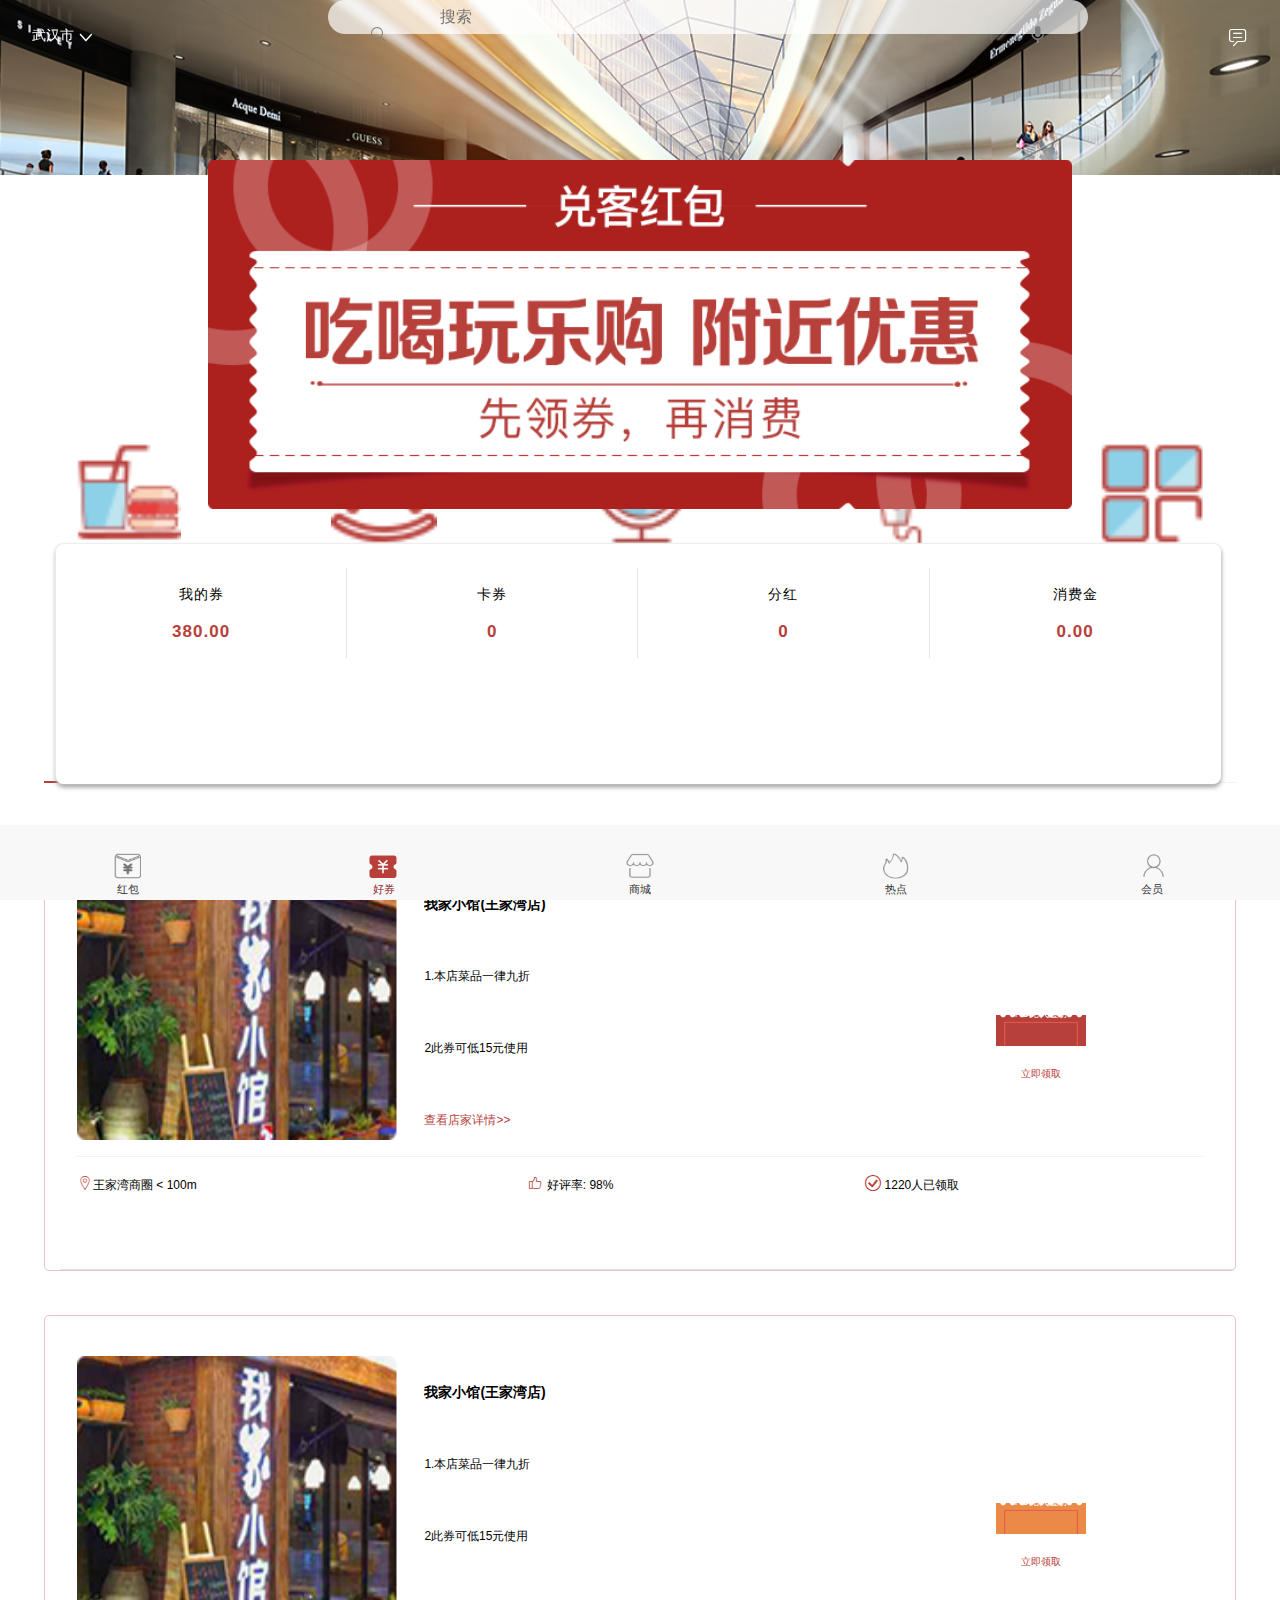
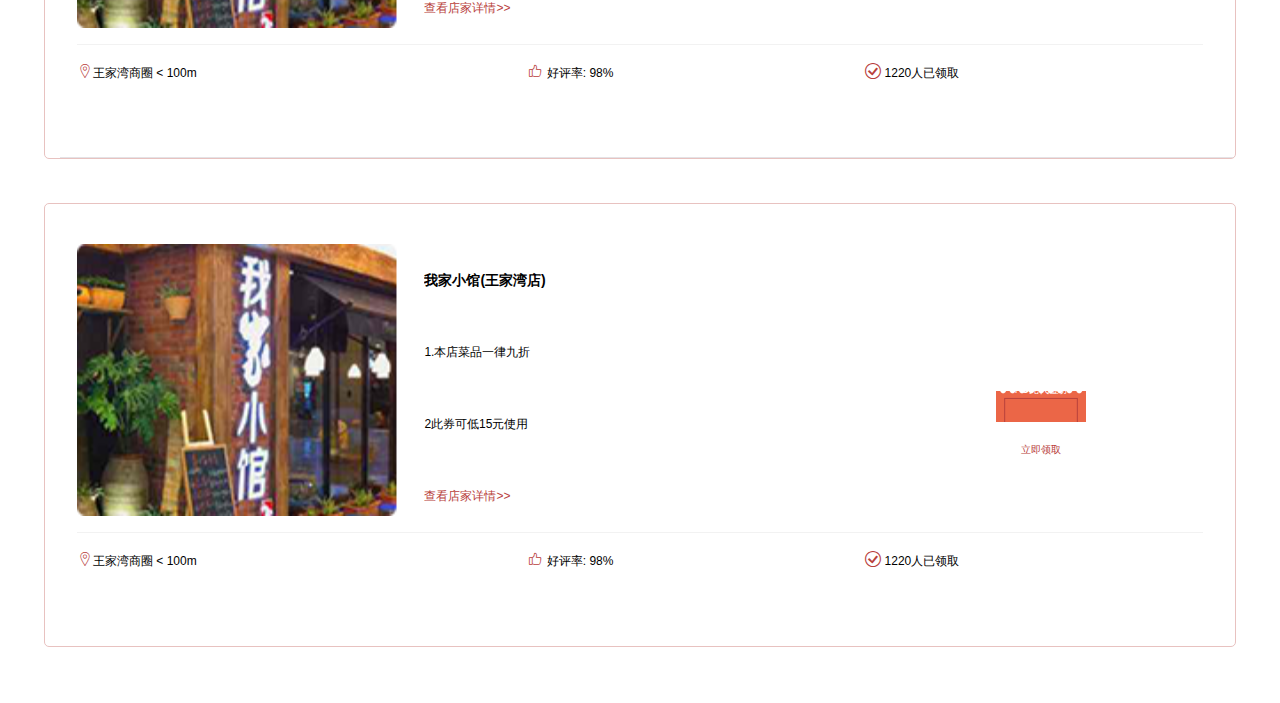
==== coupons.html @ 2ff5c2a3 "22" ====
<!DOCTYPE html>
<html>

<head>
    <meta charset="utf-8">
    <title>兑客商城</title>
    <meta name="apple-touch-fullscreen" content="yes">
    <meta name="viewport" content="width=device-width, initial-scale=1,maximum-scale=1,user-scalable=no">
    <meta name="apple-mobile-web-app-capable" content="yes">
    <meta name="apple-mobile-web-app-status-bar-style" content="black">
    <meta name="format-detection" content="telephone = no" />
    <link rel="stylesheet" href="./css/common.css">
    <link rel="stylesheet" href="./mui/css/mui.css">
    <link rel="stylesheet" href="./iconfonts/iconfont.css">
    <script src="./js/rem.js"></script>

</head>

<body>
    <div class="w-content">
        <div class="w-banner">
            <div class="mui-slider">
                <div class="mui-slider-group mui-slider-loop">
                    <!--支持循环，需要重复图片节点-->
                    <div class="mui-slider-item mui-slider-item-duplicate">
                        <a href="#">
                            <img src="./images/w-imgs/coupons/banner.png" alt="">
                        </a>
                    </div>
                    <div class="mui-slider-item">
                        <a href="#">
                            <img src="./images/w-imgs/coupons/banner.png" alt="">
                        </a>

                    </div>
                    <div class="mui-slider-item">
                        <a href="#">
                            <img src="./images/imgs/index08.jpg" alt="">
                        </a>
                    </div>
                    <!--支持循环，需要重复图片节点-->
                    <div class="mui-slider-item mui-slider-item-duplicate">
                        <a href="#">
                            <img src="./images/w-imgs/coupons/banner.png" alt="">
                        </a>
                    </div>
                </div>
                <!-- <div class="mui-slider-indicator">
                    <div class="mui-indicator mui-active"></div>
                    <div class="mui-indicator"></div>
                </div> -->
            </div>
            <div class="w-cover">
                <div class="w-icon clear">
                    <form action="" class='w-search'>
                        <input type="search" placeholder="搜索">
                        <i class="iconfont icon-suosou"></i>
                        <i class="iconfont icon-yuyin
                        "></i>
                    </form>
                    <a href="#" class=" setting">
                        武汉市
                        <i class="iconfont icon-xiala"></i>
                    </a>

                    <a href="#" class=" meassage">
                        <i class="iconfont icon-xiaoxi1"></i>
                    </a>
                </div>
                <div class="w-info">

                    <div class="w-shopName">
                        <img src="./images/w-imgs/coupons/优惠券.png" alt="">
                    </div>


                </div>
                <div class="w-haveMoney">

                    <ul class="mui-clearfix">
                        <li>
                            <a href="#">
                                <p>我的券</p>
                                <span>380.00</span>
                            </a>
                        </li>
                        <li>
                            <a href="#">
                                <p>卡券</p>
                                <span>0</span>
                            </a>
                        </li>
                        <li>
                            <a href="#">
                                <p>分红</p>
                                <span>0</span>
                            </a>
                        </li>
                        <li>
                            <a href="#">
                                <p>消费金</p>
                                <span>0.00</span>
                            </a>
                        </li>
                    </ul>

                </div>
            </div>

        </div>
        <div class="w-classify">
            <ul class="w-classify-two mui-clearfix">
                <li>
                    <a href="#">
                        <img src="./images/w-imgs/coupons/food.png" alt="">
                        <p>美食</p>
                    </a>
                </li>
                <li>
                    <a href="#">
                        <img src="./images/w-imgs/coupons/child.png" alt="">
                        <p>亲子</p>
                    </a>
                </li>
                <li>
                    <a href="#">
                        <img src="./images/w-imgs/coupons/girl.png" alt="">
                        <p>丽人</p>
                    </a>
                </li>
                <li>
                    <a href="#">
                        <img src="./images/w-imgs/coupons/feel.png" alt="">
                        <p>休闲娱乐</p>
                    </a>
                </li>
                <li>
                    <a href="#">
                        <img src="./images/w-imgs/coupons/other.png" alt="">
                        <p>其它</p>
                    </a>
                </li>

            </ul>
            <div class="w-coupons">
                <div class='w-couponsTitle'>
                    <img src="./images/w-imgs/coupons/couponsTitle3.png" alt="">

                </div>
                <div class="w-couponItem">
                    <div id="segmentedControl" class="mui-segmented-control">
                        <a href="#item1" class="mui-control-item mui-active">全部</a>
                        <a href="#item2" class="mui-control-item">优惠最多</a>
                        <a href="#item3" class="mui-control-item">离我最近</a>
                        <a href="#item4" class="mui-control-item">人气最旺</a>
                    </div>

                    <div id="item1" class="mui-control-content mui-active mui-clearfix w-couponInfo">

                        <div id=" scroll " class="mui-scroll-wrapper " style='height:19rem; margin-bottom:2rem'>
                            <div class="mui-scroll ">

                                <ul class="mui-table-view mui-clearfix ">
                                    <li class="mui-table-view-cell w-couponInfoItem">
                                        <div class='w-couponInfoItemTop'>
                                            <div class="w-topLeft">
                                                <img src="./images/w-imgs/coupons/shopimg.png" alt="">
                                            </div>
                                            <ul class="w-topMiddle">
                                                <li>
                                                    我家小馆(王家湾店)
                                                </li>
                                                <li>
                                                    1.本店菜品一律九折
                                                </li>
                                                <li>
                                                    2此券可低15元使用
                                                </li>
                                                <li>
                                                    <a href="">
                                                        查看店家详情>>
                                                    </a>
                                                </li>

                                            </ul>
                                            <a class="w-topRight w-redImg">

                                                <p>
                                                    ¥
                                                    <strong>5</strong>元代金券
                                                </p>
                                                <p>
                                                    立即领取
                                                </p>

                                            </a>


                                        </div>
                                        <ul class="w-couponInfoItemFooter mui-clearfix">

                                            <li>
                                                <i class="iconfont icon-zuobiao"></i>王家湾商圈
                                                < <span>100</sapn>m

                                            </li>


                                            <li>
                                                <i class="iconfont icon-dianzan"></i> 好评率:
                                                <span>98</span>%

                                            </li>

                                            <li>
                                                <i class="iconfont icon-yuangou"></i>
                                                <span>1220</span>人已领取
                                            </li>


                                        </ul>

                                    </li>
                                    <li class="mui-table-view-cell w-couponInfoItem">
                                        <div class='w-couponInfoItemTop'>
                                            <div class="w-topLeft">
                                                <img src="./images/w-imgs/coupons/shopimg.png" alt="">
                                            </div>
                                            <ul class="w-topMiddle">
                                                <li>
                                                    我家小馆(王家湾店)
                                                </li>
                                                <li>
                                                    1.本店菜品一律九折
                                                </li>
                                                <li>
                                                    2此券可低15元使用
                                                </li>
                                                <li>
                                                    <a href="">
                                                        查看店家详情>>
                                                    </a>
                                                </li>

                                            </ul>
                                            <a class="w-topRight w-yellowImg">

                                                <p>
                                                    ¥
                                                    <strong>5</strong>元代金券
                                                </p>
                                                <p>
                                                    立即领取
                                                </p>

                                            </a>


                                        </div>
                                        <ul class="w-couponInfoItemFooter mui-clearfix">

                                            <li>
                                                <i class="iconfont icon-zuobiao"></i>王家湾商圈
                                                < <span>100</sapn>m

                                            </li>


                                            <li>
                                                <i class="iconfont icon-dianzan"></i> 好评率:
                                                <span>98</span>%

                                            </li>

                                            <li>
                                                <i class="iconfont icon-yuangou"></i>
                                                <span>1220</span>人已领取
                                            </li>


                                        </ul>

                                    </li>
                                    <li class="mui-table-view-cell w-couponInfoItem">
                                        <div class='w-couponInfoItemTop'>
                                            <div class="w-topLeft">
                                                <img src="./images/w-imgs/coupons/shopimg.png" alt="">
                                            </div>
                                            <ul class="w-topMiddle">
                                                <li>
                                                    我家小馆(王家湾店)
                                                </li>
                                                <li>
                                                    1.本店菜品一律九折
                                                </li>
                                                <li>
                                                    2此券可低15元使用
                                                </li>
                                                <li>
                                                    <a href="">
                                                        查看店家详情>>
                                                    </a>
                                                </li>

                                            </ul>
                                            <a class="w-topRight w-orangeImg">

                                                <p>
                                                    ¥
                                                    <strong>5</strong>元代金券
                                                </p>
                                                <p>
                                                    立即领取
                                                </p>

                                            </a>


                                        </div>
                                        <ul class="w-couponInfoItemFooter mui-clearfix">

                                            <li>
                                                <i class="iconfont icon-zuobiao"></i>王家湾商圈
                                                < <span>100</sapn>m

                                            </li>


                                            <li>
                                                <i class="iconfont icon-dianzan"></i> 好评率:
                                                <span>98</span>%

                                            </li>

                                            <li>
                                                <i class="iconfont icon-yuangou"></i>
                                                <span>1220</span>人已领取
                                            </li>


                                        </ul>

                                    </li>




                                </ul>
                            </div>
                        </div>




                    </div>

                </div>


            </div>
        </div>

        <!--底部 -->
        <footer>
            <ul class="r_footer ">
                <li>
                    <a href="index.html">
                        <i class="two-icon-hb"></i> 红包
                    </a>
                </li>
                <li>
                    <a href="javascript:;" class="w-currentColor">
                        <i class="two-icon-hq two-icon-hq-current"></i> 好券
                    </a>
                </li>
                <li>
                    <a href="sc.html">
                        <i class="two-icon-sc"></i> 商城
                    </a>
                </li>
                <li>
                    <a href="home.html">
                        <i class="two-icon-rd"></i> 热点
                    </a>
                </li>
                <li>
                    <a href="cp.html">
                        <i class="two-icon-hy"></i> 会员
                    </a>
                </li>
            </ul>
        </footer>


    </div>
    <script src="./js/jquery-3.3.1.min.js "></script>
    <script src="./mui/js/mui.min.js "></script>


    <script type="text/javascript ">
        setTimeout(function () {
            var gallery = mui('.mui-slider');
            gallery.slider({
                interval: 1800 //自动轮播周期，若为0则不自动播放，默认为0；
            });
        }, 300)
    </script>



</body>


</html>
---- css/common.css ----
@charset "utf-8";
@import url("../icon/iconfont.css");
@import url("../mui/css/mui.css");
body {
    font-family: '΢', Arial, Helvetica, sans-serif;
    text-rendering: optimizeLegibility;
    -ms-text-size-adjust: 100%;
    -webkit-text-size-adjust: 100%;
    font-size: 14px;
    color: #333;
    background: #f5f5f5;
    text-decoration: none;
}

html,
body,
div,
span,
object,
iframe,
h1,
h2,
h3,
h4,
h5,
h6,
p,
blockquote,
pre,
abbr,
address,
cite,
code,
del,
dfn,
em,
img,
ins,
kbd,
q,
samp,
small,
strong,
sub,
sup,
var,
b,
i,
dl,
dt,
dd,
ol,
ul,
li,
fieldset,
form,
label,
legend,
table,
caption,
tbody,
tfoot,
thead,
tr,
th,
td,
article,
aside,
details,
figure,
figcaption,
footer,
header,
hgroup,
menu,
nav,
section,
time,
mark,
audio,
video {
    margin: 0;
    padding: 0;
    border: 0;
    outline: 0;
    font-size: 100%;
    box-sizing: border-box;
}

article,
aside,
details,
figcaption,
figure,
footer,
header,
hgroup,
menu,
nav,
section {
    display: block;
    margin: 0;
}

table {
    border-collapse: collapse;
    border-spacing: 0;
    font-size: inherit;
}

fieldset,
img {
    border: 0;
}

address,
caption,
cite,
code,
dfn,
em,
strong,
th,
var,
label {
    font-weight: normal;
    font-style: normal;
}

li{
    list-style: none;
}

caption,
th {
    text-align: left;
}

h1,
h2,
h3,
h4,
h5,
h6 {
    font-weight: normal;
}

q:before,
q:after {
    content: '';
}

a {
    text-decoration: none;
}

a:focus,
a:hover {
    text-decoration: none;
}

input,
textarea,
select {
    font-family: inherit;
    font-size: inherit;
    font-weight: inherit;
    border-radius: 0
}

sup {
    vertical-align: text-top;
}

sub {
    vertical-align: text-bottom;
}

em {
    font-style: italic;
}

strong {
    font-weight: bold;
}

.clear {
    clear: both;
    overflow: hidden;
}

i,em {
    display: inline-block;
    position: relative;
    font-style: normal;
}

a {
    outline: none;
}

.fl {
    float: left
}

.fr {
    float: right
}

/* r-banner */

.r-content {
    height: 100%;
    overflow: hidden;
    background-color: #fff;
}

.r-container {
    /* height: 100%; */
}

i {
    color: #fff;
}

.r-search a {
    font-size: 13px;
    color: #fffefe;
}

.r-banner img {
    height: 7.3rem;
    /* width: 100%; */
}

.r-banner {
    height: 7.3rem;
    width: 100%;
    position: relative;
    /* padding: .05rem .5rem; */
}

.r-search {
    z-index: 200;
    top: 0;
    overflow: hidden;
    padding: 0 .5rem;
    position: absolute;
    top: 0;
    width: 100%;
}

.r-search-left a {
    font-size: 13px;
}

.r-search-left {
    display: inline-block;
    padding-top: 8px;
}

.r-serach-c {
    width: 64%;
    position: relative;
}

.r-serach-c input {
    width: 100%;
    margin-top: 1px;
    height: 1.59rem;
    opacity: 0.65;
    line-height: 30px;
    border-radius: 15px;
    /* display: inline-block; */
    border: 0;
    text-indent: 1.2em;
    font-size: 13px;
    background: #ccc;
    color: #828282;
    max
}

.icon-xiaoxi {
    font-size: 25px;
    padding-top: 12px;
}

.icon-suosou {
    position: absolute;
    top: .401rem;
    left: .5rem;
    color: #828282;
}

.icon-yuyin {
    position: absolute;
    top: .45rem;
    right: .3rem;
    color: #828282;
}

.r-voucher ul li {
    float: left;
    width: 33.33%;
    text-align: center;
    border-right: 1px solid #E5E5E5;
    padding: 0.2rem 0;
    /* padding: 0 .5rem; */
}

.r-voucher ul li:last-child {
    border-right: 0;
}

.r-voucher {
    width: 90%;
    border-radius: 10px;
    box-shadow: 0px 3px 5px 0px rgba(0, 0, 0, 0.35);
    height: 3rem;
    margin: 0 0.7rem;
    position: absolute;
    top: 6.5rem;
    z-index: 2;
    background-color: #fff;
    box-sizing: border-box
}

.r-voucher ul {
    height: 100%;
    border-radius: 10px;
    padding: 0.3rem 0;
}

.r-voucher ul li a p {
    font-size: 14px;
    color: #3F3F3F;
    margin-bottom: 0.2rem;
    white-space: nowrap;
}

.r-voucher ul li a span {
    color: #b8403b;
    font-size: 18px;
    font-weight: 700;
}

.r-integral {
    padding-top: 3.3rem;
    /* margin: 0 .7rem; */
    width: 100%;
    height: 3rem;
}

.r-integral ul li {
    float: left;
    width: 50%;
    padding: .7rem;
    border: 1px solid #eee;
}

.r-integral ul li:last-child,
.r-integral ul li:first-child {
    border-left: 0;
    /* border-bottom: 0; */
}

.r-integral ul li:last-child,
.r-integral ul li:first-child {
    /* border-right: 0; */
}

.r-integral ul li a h3 {
    color: #ccc;
    font-size: 15px;
}

.r-integral ul li a p {
    color: #ccc;
    font-size: 12px;
}

/* footer */

footer {
    position: fixed;
    bottom: 0;
    width: 100%;
    border-top: 1px solid #f8f8f8;
    background: #f8f8f8;
    z-index: 100;
    /* max-width: 640px; */
}

.r_footer {
    overflow: hidden;
    padding: .3rem 0;
    padding-bottom: 0;
}

.r_footer li {
    float: left;
    width: 20%;
    text-align: center;
    /* padding-bottom: 4px; */
    padding-top: 3px;
}

.r_footer li a {
    color: #646464;
    font-size: 11px;
    display: block
}



.r_footer li a i {
    color: #737373;
    font-size: 20px;
}

.mui-slider {
    position: relative;
    top: 0;
}

.a1 {
    position: relative;
    top: 0;
    /* top: -28px; */
}

.r-integral img {
    width: 39px;
    margin-right: .4rem;
    vertical-align: middle
}

.r-integral ul li a h3 {
    font-weight: 700;
    color: #3f3f3f;
    padding-top: 4px;
}

.r-integral ul li a p {
    color: #3f3f3f;
    font-size: 10px;
    white-space: nowrap;
}

.r-integral-h img {
    width: 39px;
    margin-right: .4rem;
    vertical-align: middle
}

.r-integral-h ul li a h3 {
    font-weight: 700;
    color: #3f3f3f;
    padding-top: 4px;
    font-size: 15px;
    white-space: nowrap;
}

.r-integral-h {
    padding-top: 3rem;
}

.r-integral-h ul li {
    float: left;
    width: 50%;
    padding: .5rem 1.3rem;
    border: 1px solid #eee;
}

.r-integral-h ul li:last-child {
    border-left: 0;
}

.r-integral-h ul li a p {
    color: #3f3f3f;
    font-size: 10px;
    white-space: nowrap;
}

.r-price {
    margin-top: 4.5rem;
}

.r-price-tab {
    width: 100%;
    text-align: center;
    margin-bottom: .8rem;
}

.r-price-h {
    margin-top: 4rem;
}

.r-price-tab img {
    width: 70%;
}

.r-price-list {
    width: 100%;
    padding: 0 .7rem;
    padding-bottom: 3rem;
}

.r-price-list ul li {
    margin-bottom: 10px;
}

.r-price-list img {
    width: 100%;
    /* box-shadow: 0px 0px 0px 1px 
		rgba(184, 64, 59, 0.43); */
    border-radius: 6px;
}

marquee {
    height: 20px;
    overflow: hidden;
    font-size: 11px;
    color: #3f3f3f;
    text-align: left;
    /* position: absolute;
    left:15px;
    top:-.5rem; */
}
.marquee{
    position: absolute;
    left:15px;
    top:-8.4rem;
    color: rgba(255,255,255,.7);
    z-index: 20;
    background-color: rgba(0, 0, 0, 0.35);
    border-radius: 5px;
    text-align: left

}

.r-voucher ul li:nth-child(2) p {
    padding-left: 9px;
}

.icon-huo {
    color: #b8403b;
}

.r-search-left .icon-xiangxia {
    padding-right: 15px;
}

.r-price-tab p {
    font-size: 10px;
    color: #3f3f3f;
    overflow: hidden;
}

.r-price {
    padding: 0 .5rem;
    padding-bottom: 1.5rem;
    position: relative;
}

.r-price-left img {
    width: 84px;
    margin-bottom: 5px;
}

.r-p {
    color: #fff;
    width: 30%;
    height: 40px;
    line-height: 28px;
    font-size: 14px;
    text-align: center;
    background: url("../img/矩形12@3x.png") no-repeat;
    background-size: 105px 26px;
    position: absolute;
    top: -10px;
    left: 1px;
    font-weight: 500;
}

.r-price-c p {
    font-size: 13px;
    color: #323232;
    font-weight: 700;
}

.r-price ul li {
    height: 110px;
    box-shadow: 0px 0px 0px 1px rgba(184, 64, 59, 0.43);
    border-radius: 3px;
    background-color: #fff;
    position: relative;
    margin-bottom: 30px;
}

.r-price-c img {
    width: 140px;
    height: 36px;
    position: absolute;
    left: 0;
    margin-top: 10px;
}

.r-price-c span {
    font-size: 12px;
    color: #b8403b;
    position: absolute;
    text-decoration: line-through;
    bottom: 21px;
}

.r-price-c a {
    font-size: 16px;
}

.r-price-c a {
    position: absolute;
    bottom: 0;
    right: 0;
}

.r-price-right a {
    font-size: 13px;
    color: #fff;
    font-weight: 700;
    background-color: #d74d48;
}

.r-price-right p {
    font-size: 10px;
}

.r-price-left {
    position: absolute;
    bottom: 0;
    left: 10px;
}

.r-price-c {
    position: absolute;
    left: 33%;
    height: 100%;
    padding: .5rem 0;
}

.r-price-c a {
    position: absolute;
    bottom: 10px;
    right: 14px;
    font-size: 20px;
    color: #b8403b;
    font-weight: 700;
    padding-right: 10px;
    ;
}

.r-price-right {
    position: absolute;
    right: 10px;
    padding: 50px 0;
    box-sizing: border-box;
}

.r-price-right a {
    height: 24px;
    text-align: center;
    line-height: 24px;
    display: block;
    border-radius: 5px;
}

.r-price-m li {
    margin-bottom: 10px;
}

.r-span {
    text-decoration: none;
    position: absolute;
    bottom: 13px;
    right: 10px;
    color: #b8403b;
    font-size: 11px;
}

/* footer */

footer {
    position: fixed;
    bottom: 0;
    width: 100%;
    border-top: 1px solid #f8f8f8;
    background: #f8f8f8;
    z-index: 100;
    /* max-width: 640px; */
}

.r_footer li {
    float: left;
    width: 20%;
    text-align: center;
    /* padding-bottom: 4px; */
    padding-top: 3px;
}

.r_footer li a {
    color: #333;
    font-size: 11px;
}

.r_footer li:hover a {
    color: #902126;
}

.two-icon-hb {
    background: url('../img/tab/红包@3x.png') no-repeat;
    width: 30px;
    height: 26px;
    background-size: 30px 26px;
    display: block;
    margin: 0 auto;
}

.two-icon-hq {
    background: url('../img/tab/优惠券\(1\)-01@3x.png') no-repeat;
    width: 30px;
    height: 26px;
    background-size: 30px 26px;
    display: block;
    margin: 0 auto;
}

.two-icon-sc {
    background: url('../img/tab/商城@3x.png') no-repeat;
    width: 30px;
    height: 26px;
    background-size: 30px 26px;
    display: block;
    margin: 0 auto;
}

.two-icon-rd {
    background: url('../img/tab/热点@3x.png') no-repeat;
    width: 30px;
    height: 26px;
    background-size: 30px 26px;
    display: block;
    margin: 0 auto;
}

.two-icon-hy {
    background: url('../img/tab/会员@3x.png') no-repeat;
    width: 23px;
    height: 26px;
    background-size: 25px 25px;
    display: block;
    margin: 0 auto;
}



/* wq */

/* inconfont */

@font-face {
    font-family: "iconfont";
    src: url('iconfont.eot?t=1525576503509');
    /* IE9*/
    src: url('iconfont.eot?t=1525576503509#iefix') format('embedded-opentype'), /* IE6-IE8 */
    url('[data-uri]') format('woff'), url('iconfont.ttf?t=1525576503509') format('truetype'), /* chrome, firefox, opera, Safari, Android, iOS 4.2+*/
    url('iconfont.svg?t=1525576503509#iconfont') format('svg');
    /* iOS 4.1- */
}

.iconfont {
    font-family: "iconfont" !important;
    /* font-size: 16px; */
    font-style: normal;
    -webkit-font-smoothing: antialiased;
    -moz-osx-font-smoothing: grayscale;
}

.icon-xiaoxi1:before {
    content: "\e6ad";
}

.icon-shezhi:before {
    content: "\e64c";
}

/* body */

.w-banner {
    position: relative
}

.w-banner .mui-slider .mui-slider-group .mui-slider-item {
    width: 100%;
    height: 175px;
}

.w-banner .mui-slider .mui-slider-group .mui-slider-item a img {
    height: 100%;
}

.w-banner .w-icon {
    padding: 0 0.4rem;
    width: 100%;
    top: 0;
    position: absolute;
    z-index: 4;
}

.w-banner .w-icon .icon-xiala {
    vertical-align: -5px;
    margin-left: -2px;
}

.w-banner .w-icon .setting {
    position: absolute;
    top: 0.3rem;
    left: 0.4rem;
    z-index: 4;
    font-size:14px
}

.w-banner .w-icon .meassage {
    position: absolute;
    top: 0.3rem;
    right: 0.4rem;
    z-index: 4;
}

.w-icon a {
    color: #fff;
}

.w-icon .w-search {
    width: 100%;
    padding: 0 2rem 0 3.7rem;
    position: relative;
}

.w-icon .w-hide {
    visibility: hidden;
}

.w-icon .w-search input {
    width: 100%;
    border: 0;
    border-radius: 20px;
    background: rgba(255, 255, 255, 0.7);
    padding: 0 1.4rem;
}

.w-icon .w-search input[type='search'] {
    text-align: left;
}

.w-icon .w-search .icon-suosou {
    position: absolute;
    top: 0.3rem;
    left: 4.2rem;
    font-size: 20px;
}

.w-icon .w-search .icon-yuyin {
    position: absolute;
    top: 0.3rem;
    right: 2.5rem;
    font-size: 20px;
}

.w-icon a i {
    display: inline-block;
    font-size: 20px;
    padding-top: 3px;
}

.w-banner .w-info {
    width: 100%;
    position: absolute;
    z-index: 2;
    top: 2rem;
}

.w-banner .w-info .w-shopName {
    width: 10.8rem;
    height: 3.3rem;
    position: absolute;
    left: 50%;
    margin-left: -5.4rem;
    z-index: 2;
}

.w-banner .w-info .w-shopName img {
    width: 100%;
}

.w-banner .w-haveMoney {
    letter-spacing: 1px;
    position: absolute;
    z-index: 2;
    top: 6.8rem;
    background-color: #fff;
    /* border: 1px solid #E5E5E5; */
    border-radius: 8px;
    height: 3rem;
    width: 91%;
    margin: 0 0.7rem;
    text-align: center;
    box-shadow: -1px 0 2px #eee, 0 -1px 1px #eee, 0 3px 5px #999, 1px 0 2px #eee;
}

.w-banner .w-haveMoney ul {
    padding: 0.3rem 0;
}

.w-banner .w-haveMoney ul li {
    padding: 0.2rem 0;
    float: left;
    width: 25%;
    border-right: 1px solid #E5E5E5;
}

.w-banner .w-haveMoney ul li:last-child {
    border-right: 0;
}

.w-banner .w-haveMoney ul li p {
    margin-bottom: 0.2rem;
    color: #000;
}

.w-banner .w-haveMoney ul li span {
    color: #b8403b;
    font-weight: 700;
}

.w-classify {
    /* padding: 0 0.25rem; */
    background-color: #fff;
    padding-top: 2.5rem;
    padding-bottom: 0.25rem;
    margin-bottom: 2.3rem;
}

.w-classify-two {
    margin-top: 0.8rem;
}

.w-classify-two li {
    float: left;
    width: 20%;
    text-align: center;
}

.w-classify-two li a img {
    height: 1.32rem
}

.w-classify-two li a p {
    /* margin-top: 0.1rem; */
    margin-bottom: 0;
    color: #626262;
}

/* footer */

footer {
    position: fixed;
    bottom: 0;
    width: 100%;
    border-top: 1px solid #f8f8f8;
    background: #f8f8f8;
    z-index: 100;
    /* max-width: 640px; */
}

.r_footer li {
    float: left;
    width: 20%;
    text-align: center;
    /* padding-bottom: 4px; */
    padding-top: 3px;
}

.r_footer li a {
    color: #333;
    font-size: 11px;
}


.r_footer li:hover a {
    color: #902126;
}

.two-icon-hb-current {
    background: url('../images/imgs/tab/红包2@3x.png') no-repeat;
    background-size: 30px 26px;
}

.two-icon-hq-current {
    background: url('../images/imgs/tab/优惠券1.png') no-repeat;
}

.two-icon-sc-current {
    background: url('../images/imgs/tab/商城2@2x.png') no-repeat;
    background-size: 30px 26px;
}

.two-icon-rd-current {
    background: url('../images/imgs/tab/热点拷贝.png') no-repeat;
}

.two-icon-hy-current {
    background: url('../images/imgs/tab/会员2.png') no-repeat;
    background-size: 25px 25px;

}

.w-currentColor {
    color: #902126 !important;
}

/* .two-icon-hb {
    background: url('../images/imgs/tab/红包.png') no-repeat;
    width: 30px;
    height: 26px;
    background-size: 30px 26px;
    display: block;
    margin: 0 auto;
}

.two-icon-hq {
    background: url('../images/imgs/tab/优惠券(1)-01.png') no-repeat;
    width: 30px;
    height: 26px;
    background-size: 30px 26px;
    display: block;
    margin: 0 auto;
}

.two-icon-sc {
    background: url('../images/imgs/tab/商城.png') no-repeat;
    width: 30px;
    height: 26px;
    background-size: 30px 26px;
    display: block;
    margin: 0 auto;
}

.two-icon-rd {
    background: url('../images/imgs/tab/热点.png') no-repeat;
    width: 30px;
    height: 26px;
    background-size: 30px 26px;
    display: block;
    margin: 0 auto;
}

.two-icon-hy {
    background: url('../images/imgs/tab/会员.png') no-repeat;
    width: 23px;
    height: 26px;
    background-size: 23px 25px;
    display: block;
    margin: 0 auto;
}

.two-icon-hb:hover {
    background: url('../images/imgs/tab/红包2.png') no-repeat;
}

.two-icon-hq:hover {
    background: url('../images/imgs/tab/优惠券1.png') no-repeat;
}

.two-icon-sc:hover {
    background: url('../images/imgs/tab/商城2.png') no-repeat;
}

.two-icon-rd:hover {
    background: url('../images/imgs/tab/热点拷贝.png') no-repeat;
}

.two-icon-hy:hover {
    background: url('../images/imgs/tab/会员2.png') no-repeat;
} */

/* 优惠券 */

.w-coupons {
    margin-top: 1rem;
    background-color: #fff
}

.w-couponsTitle {
    width:10rem;
    margin: 0 auto;
    /* text-align: center; */
    margin-bottom: 0.5rem;
}
.w-couponsTitle img{
    width:100%
}

.w-couponItem .mui-segmented-control {
    padding: 0 0.55rem;
    margin-top: 0.6rem;
    border: 0;
    border-left: 0 !important;
}

.w-couponItem .mui-segmented-control .mui-control-item {
    border-left: 0;
    color: #000;
    line-height: 30px;
    border-bottom: 1px solid #f2f2f2;
}

.w-couponItem .mui-segmented-control .mui-control-item.mui-active {
    color: #b8403b;
    border-bottom: 2px solid #b8403b;
    background-color: #fff
}

.w-couponInfo ul {
    padding: 0 0.55rem;
}

.w-couponInfoItem {
    margin-top: 0.55rem !important;
    width: 100%;
    height: 5.55rem;
    border: 1px solid #e8c2c0;
    border-radius: 5px;
    padding: 0.5rem 0.4rem 0 0.4rem !important;
}

.w-couponInfoItem .w-couponInfoItemTop {
    display: flex;
    flex-direction: row;
    border-bottom: 1px solid #f2f2f2;
}

.w-couponInfoItemTop .w-topLeft {
    width: 30%;
    height: 3.4rem;
    border-radius: 5px;
    /* float: left; */
}

.w-couponInfoItemTop .w-topLeft img {
    width: 100%;
    height: 100%;
    display: block;
}

.w-couponInfoItemTop .w-topMiddle {
    width: 40%;
    margin: 0 0.3rem;
    padding: 0;
}

.w-couponInfoItemTop .w-topMiddle li {
    line-height: 0.9rem;
    font-size: 12px;
    overflow: hidden;
}

.w-couponInfoItemTop .w-topMiddle li:first-child {
    font-size: 14px;
    font-weight: 600;
}

.w-couponInfoItemTop .w-topMiddle li a {
    color: #b8403b;
}

.w-couponInfoItemTop .w-topRight {
    padding-top: 0.6rem;
    margin-top: 0.8rem;
    width: 30%;
    height: 2.75rem;
}

.w-redImg {
    background: url('../images/w-imgs/coupons/bjimg.png') no-repeat center center;
}

.w-yellowImg {
    background: url('../images/w-imgs/coupons/bjimg2.png') no-repeat center center;
}

.w-orangeImg {
    background: url('../images/w-imgs/coupons/bjimg3.png') no-repeat center center;
}

.w-couponInfoItemTop .w-topRight p {
    color: #fff;
    font-size: 10px;
    text-align: center;
    line-height: 0.8rem;
}

.w-couponInfoItemTop .w-topRight strong {
    font-size: 14px;
    font-weight: 600;
}

.w-couponInfoItemTop .w-topRight p:last-child {
    width: 2.5rem;
    margin: 0 auto;
    color: #b8403b;
    background: #fff;
    line-height: 0.7rem;
}

.w-couponInfoItemFooter {
    padding: 0 !important;
}

.w-couponInfoItemFooter li {
    margin-top: 0.2rem;
    /* text-align: center; */
    float: left;
    width: 30%;
    font-size: 12px;
}

.w-couponInfoItemFooter li:first-child {
    width: 40%;
}

.w-couponInfoItemFooter li .iconfont {
    color: #b8403b;
}

/* 红包页面 */

body {
    background-color: #fff !important;
    perspective: 1000;
}

.W-myRadPaper {
    width: 100%;
    margin-top: 3rem;
    height: 3rem;
    background: #fff;
}

.W-myRadPaper ul {
    border-top: 1px solid #f2f2f2;
    border-bottom: 1px solid #f2f2f2;
}

.W-myRadPaper li {
    display: flex;
    justify-content: center;
    padding-top: 0.65rem;
    float: left;
    width: 32%;
    font-size: 10px;
    border-left: 1px solid #f2f2f2;
}
.r-search-right .iconfont{
    font-size: 25px;
}
.W-myRadPaper li:first-child {
    width: 36%;
    border-left: 0;
}

.W-myRadPaper .w-itemLeft {
    width: 1.5rem;
    height: 1.75rem;
    margin-right: 0.2rem;
   
}



.W-myRadPaper .w-itemLeft img {
    width: 100%;
}

.W-myRadPaper .w-itemRight p {
    font-size: 12px;
    line-height: 0.5rem;
    color: #888;
}

.W-myRadPaper .w-itemRight p:first-child {
    font-weight: 600;
    font-size: 12px;
    color:#323232;
}

.W-myRadPaper .w-itemRight p span {
    color: #b8403b;
}

.w-nearRedPaper {
    padding-top: 0.8rem;
    padding: 0 0.4rem;
    margin-bottom: 3rem;
}

.w-redPaperTitle {
    width:10rem;
    margin: 0 auto;
    /* text-align: center; */
    margin-bottom: 0.5rem;
}
.w-redPaperTitle img{
  width:100%
}

.w-scrollFont {
    line-height: 0.4rem;
    padding:0 0.2rem;
    left:0.7rem;
    
    color: #000;
    margin-bottom: 0.2rem;
    position: absolute;
    z-index: 2;
    bottom: 0.7rem;
    
    border-radius: 5px;
    background-color: rgba(0, 0, 0, 0.35)
}


.w-nearRedPaperItem,
.w-invitations,
.w-sendRedPaper {
    margin-bottom: 1rem;
    padding: 0.3rem;
    padding-bottom: 0;
    width: 100%;
    height: 10.15rem;
    border: 1px solid #e8c2c0;
    border-radius: 5px;
}

.w-itemTitle {
    font-size: 12px
}

.w-itemTitle span {
    line-height: 0.8rem;
    padding-left: 0.2rem;
    display: inline-block;
    border-left: 2px solid #b8403b;
    font-weight: 600;
}

.w-itemTitle span i {
    font-weight: 400;
}

.w-itemTitle a {
    color: #b8403b;
}

.w-nearRedPaperItem .w-itemTitle a .iconfont {
    font-size: 18px;
    vertical-align: -0.15rem;
    margin-right: -0.15rem;
}

.w-nearRedPaperItem .w-itemMiddle {
    margin-top: 0.2rem;
}

.w-nearRedPaperItem .w-itemMiddle li {
    margin-right: 0.2rem;
    width: 18.8%;
    float: left;
    height: 3.4rem;
    position: relative;
    
    margin-bottom: 0.4rem;
}

.w-nearRedPaperItem .w-itemMiddle li:nth-child(5) {
    margin-right: 0;
}

.w-nearRedPaperItem .w-itemMiddle li:nth-child(10) {
    margin-right: 0;
}
.w-nearRedPaperItem .w-itemMiddle li:nth-child(10) img{
    width:100%;
}


.w-nearRedPaperItem .w-itemMiddle li img {
    width: 100%;
}

.w-nearRedPaperItem .w-itemMiddle li .w-shopLogo {
    width: 1.6rem;
    height: 1.2rem;
    position: absolute;
    top: 1.8rem;
    left: 50%;
    transform: translateX(-50%)
}

.w-nearRedPaperItem .w-itemMiddle li .w-redPaperNum {
    position: absolute;
    top: 0.6rem;
    left: 50%;
    transform: translateX(-50%);
    color: #b8403b;
}

.w-nearRedPaperItem .w-itemMiddle li .w-redPaperNum strong {
    font-size: 18px;
}

.w-nearRedPaperItem .w-itemMiddle li .w-logo {
    width: 100%;
    height: 100%;
    position: absolute;
    top: 0;
    left: 0;
   
}

.w-nearRedPaperItem .w-itemMiddle li .w-logo:first-child {
    z-index: 2;
}


.w-nearRedPaperItem .w-itemFooter li {
    font-size: 12px!important;
    color: #b8403b;
}

.w-nearRedPaperItem .w-itemFooter li:first-child span:first-child {
    padding: 0.2rem 0.2rem 0.15rem 0.2rem;
    background-color: #fcabaf;
    /* margin-right: 0.1rem; */
    font-weight: 600;
}

.w-nearRedPaperItem .w-itemFooter li:nth-child(2) i {
    margin-bottom: 0.2rem;
    display: inline-block;
    padding-top: 0.1rem;
    padding: 0 0.2rem;
    background-color: #5c5c5c;
    color: #fff;
}

.w-nearRedPaperItem .w-itemFooter li:nth-child(2) span {
    font-weight: 600;
}

.w-invitations {
    height: 8.25rem;
}

.w-invitationsImg img {
    width: 100%
}

.w-invitationsImg {
    position: relative;
    overflow: hidden;
}

.w-invitationsImg .w-send,
.w-sendRedPaperImg .w-send2 {
    position: absolute;
    bottom: 1.05rem;
    left: 50%;
    transform: translateX(-50%);
    width: 5.25rem;
    height: 1.05rem;
    line-height: 1.2rem;
    text-align: center;
    font-weight: 600;
    color: #b8403b;
    background-color: #ffd265;
    border-radius: 15px;
}

.w-sendRedPaper {
    padding: 0 !important;
    height: 7rem;
}

.w-sendRedPaper .w-itemTitle {
    margin: 0.3rem;
}

.w-sendRedPaperImg {
    widows: 100%;
    position: relative;
}

.w-sendRedPaperImg img {
    display: block;
    width: 100%
}

.w-sendRedPaperImg .w-send2 {
    left: 5.5rem;
    top: 3.7rem;
}


.r-coupon-header{
    height: 30px;
    border-bottom:1px solid #ccc;
}
.r-coupon-header ul li{
    float: left;
    width: 33.3%;
    line-height: 30px;
    color: #262626;
    font-size: 10px;
    text-align: center
}
.r-coupon-header ul li a{
    color: #262626;
}

.r-cp-c{
    padding: .7rem;
}
.r-cp-c ul li{
    border: solid 1px #e8c2c0;
    overflow: hidden;
    margin-bottom: 10px;
    padding: .5rem .5rem 1.5rem .5rem;
    position: relative;
}

.r-coupon-header ul .active a{
    color: #b8403b;
}
.r-cp-c-left img{
    width: 95px;
}
.r-cp-c-center{
    margin-left: 10px;
}
.r-cp-c-center h5{
    font-size: 12px;
    color: #262626;
    font-weight: 700;
}
.r-cp-c-center p{
    font-size: 10px;
    color: #ccc;
    margin-top: 5px;
}
.r-cp-c-center-box{
    background-color: #fffbec;
    /* margin-top: 10px; */
    padding: .3rem 0;
}
.r-cp-c-center-box h3{
    font-size: 15px;
    font-weight: 700;
    color: #333333;
}
.r-cp-c-center-box p{
    color: #808080;
    font-size: 10px;
    padding-top: 5px;
}
.r-cp-c-right-a{
    position: absolute;
    bottom: 25px;
    border-radius: 5px;
    padding: 1px 10px;
    /* right:5px; */
    font-size: 10px;
    background-color: #ff1e36;
    color:#fff;
}
.r-cp-c-bottom{
    position: absolute;
    width: 100%;
    text-align: center;
    bottom: 5px;
    font-size: 14px;
    margin-top: 10px;
    font-weight: 700;
}
.r-cp-c-bottom a{
    color: #999999;
}
.r-cp-c-bottom span{
    color: #595959;
}





































/* 媒体查询 */

@media screen and (min-width: 320px) {
    /* .r-serach-c i{
        top: .2rem;
    } */
    .r-price {
        margin-top: 3.5rem;
    }
}

@media screen and (max-width: 320px) {
    .r-price-c img {
        width: 120px;
    }
    .r-voucher ul li:nth-child(2) p {
        padding-left: 2px;
    }
    .r-price-right a {
        display: inline-block
    }
    .r-price-right {
        right: 0;
        text-align: center;
    }
    .r-p {
        background-size: 90px 26px;
    }
    .r-price-right a {
        font-weight: normal;
        padding: 2px;
    }
    .r-price-c a {
        right: 26px;
    }
    .r-span {
        right: 20px;
        bottom: 13px;
    }
}

@media screen and (min-width: 414px) {
    /* .r-serach-c i{
        top: .35rem;
    } */
}

/* iphonex */

@media only screen and (device-width: 375px) and (device-height: 812px) and (-webkit-device-pixel-ratio: 3) {
    body {
        padding-bottom: constant(safe-area-inset-bottom);
        padding-bottom: env(safe-area-inset-bottom);
    }
}
---- iconfonts/iconfont.css ----
@font-face {font-family: "iconfont";
  src: url('iconfont.eot?t=1527560250918'); /* IE9*/
  src: url('iconfont.eot?t=1527560250918#iefix') format('embedded-opentype'), /* IE6-IE8 */
  url('[data-uri]') format('woff'),
  url('iconfont.ttf?t=1527560250918') format('truetype'), /* chrome, firefox, opera, Safari, Android, iOS 4.2+*/
  url('iconfont.svg?t=1527560250918#iconfont') format('svg'); /* iOS 4.1- */
}

.iconfont {
  font-family:"iconfont" !important;
  font-size:16px;
  font-style:normal;
  -webkit-font-smoothing: antialiased;
  -moz-osx-font-smoothing: grayscale;
}

.icon-weibiaoti2:before { content: "\e649"; }

.icon-yuangou:before { content: "\e60e"; }

.icon-yuyin:before { content: "\e634"; }

.icon-biaoji:before { content: "\e708"; }

.icon-zuobiao:before { content: "\e637"; }

.icon-dianzan:before { content: "\e69c"; }

.icon-suosou:before { content: "\e60b"; }

.icon-xiala:before { content: "\e798"; }
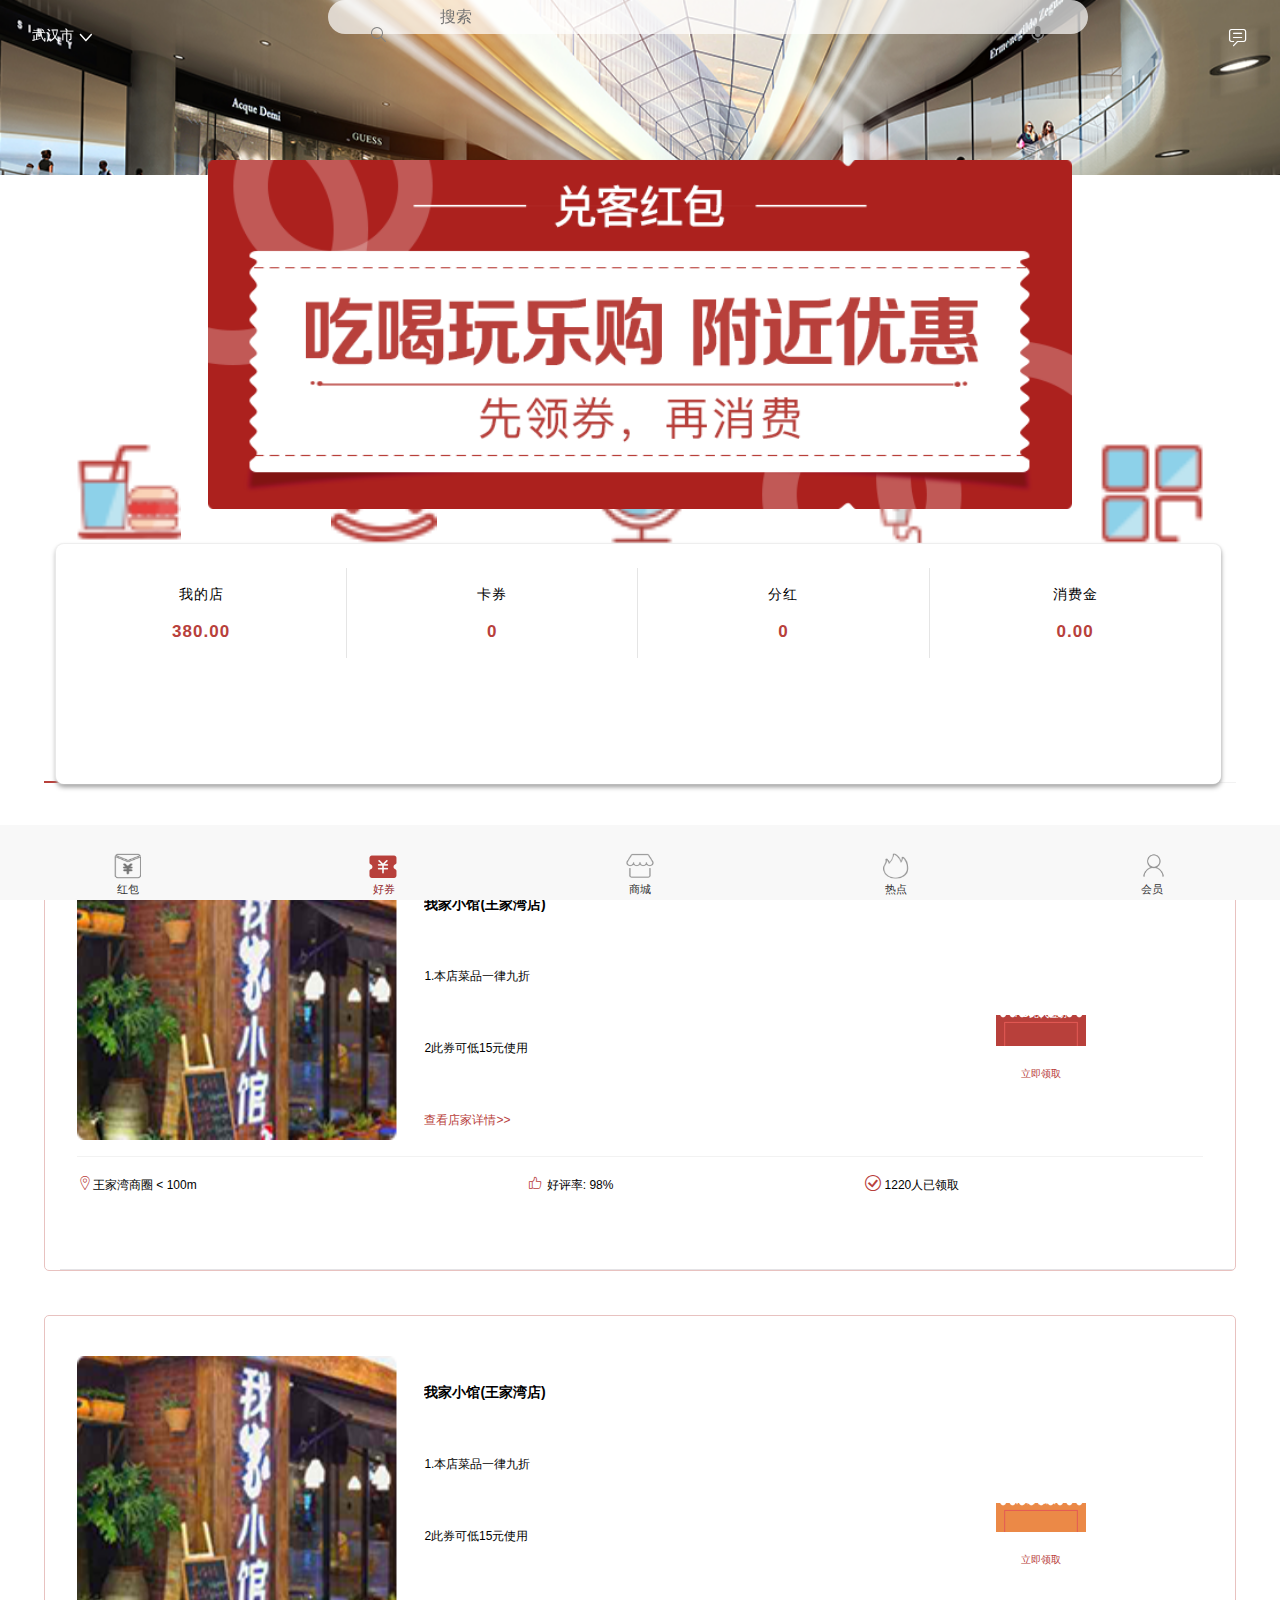
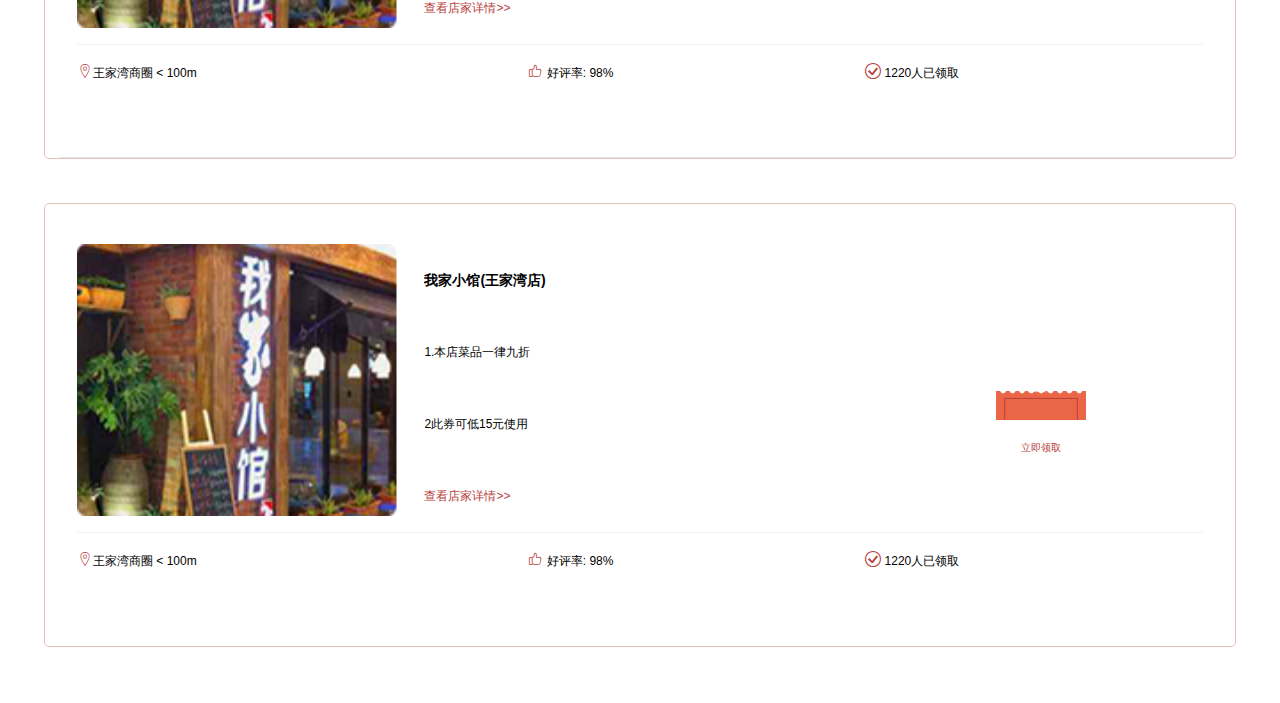
==== commit ea1f596c: "22ss" ====
--- a/coupons.html
+++ b/coupons.html
@@ -80,7 +80,7 @@
                     <ul class="mui-clearfix">
                         <li>
                             <a href="#">
-                                <p>我的券</p>
+                                <p>我的店</p>
                                 <span>380.00</span>
                             </a>
                         </li>
@@ -137,7 +137,7 @@
                 <li>
                     <a href="#">
                         <img src="./images/w-imgs/coupons/other.png" alt="">
-                        <p>其它</p>
+                        <p>其它服务</p>
                     </a>
                 </li>
 
@@ -157,7 +157,7 @@
 
                     <div id="item1" class="mui-control-content mui-active mui-clearfix w-couponInfo">
 
-                        <div id=" scroll " class="mui-scroll-wrapper " style='height:19rem; margin-bottom:2rem'>
+                        <div id=" scroll " class="mui-scroll-wrapper " style='height:19rem; margin-bottom:3rem'>
                             <div class="mui-scroll ">
 
                                 <ul class="mui-table-view mui-clearfix ">
@@ -246,8 +246,7 @@
                                             <a class="w-topRight w-yellowImg">
 
                                                 <p>
-                                                    ¥
-                                                    <strong>5</strong>元代金券
+                                                    消费礼品卡
                                                 </p>
                                                 <p>
                                                     立即领取
@@ -306,8 +305,7 @@
                                             <a class="w-topRight w-orangeImg">
 
                                                 <p>
-                                                    ¥
-                                                    <strong>5</strong>元代金券
+                                                    礼品券
                                                 </p>
                                                 <p>
                                                     立即领取
--- a/css/common.css
+++ b/css/common.css
@@ -251,7 +251,7 @@
 }
 
 .r-search-left a {
-    font-size: 13px;
+    font-size: 15px;
 }
 
 .r-search-left {
@@ -549,6 +549,7 @@
 
 .r-search-left .icon-xiangxia {
     padding-right: 15px;
+    top:2px;
 }
 
 .r-price-tab p {
@@ -1522,23 +1523,25 @@
 
 
 .r-coupon-header{
-    height: 30px;
+    height: 40px;
     border-bottom:1px solid #ccc;
 }
 .r-coupon-header ul li{
     float: left;
     width: 33.3%;
-    line-height: 30px;
+    line-height: 40px;
     color: #262626;
     font-size: 10px;
     text-align: center
 }
 .r-coupon-header ul li a{
     color: #262626;
+    font-weight: 700;
 }
 
 .r-cp-c{
     padding: .7rem;
+    padding-bottom: 3rem;
 }
 .r-cp-c ul li{
     border: solid 1px #e8c2c0;
@@ -1558,19 +1561,19 @@
     margin-left: 10px;
 }
 .r-cp-c-center h5{
-    font-size: 12px;
+    font-size: 14px;
     color: #262626;
     font-weight: 700;
 }
 .r-cp-c-center p{
     font-size: 10px;
     color: #ccc;
-    margin-top: 5px;
+    margin-top: 3px;
 }
 .r-cp-c-center-box{
     background-color: #fffbec;
     /* margin-top: 10px; */
-    padding: .3rem 0;
+    padding: .5rem 0 0 0;
 }
 .r-cp-c-center-box h3{
     font-size: 15px;
@@ -1580,14 +1583,17 @@
 .r-cp-c-center-box p{
     color: #808080;
     font-size: 10px;
-    padding-top: 5px;
+    padding-top: 8px;
 }
 .r-cp-c-right-a{
     position: absolute;
+    width: 50px;
+    text-align: center;
+    white-space: normal;
     bottom: 25px;
     border-radius: 5px;
     padding: 1px 10px;
-    /* right:5px; */
+    right:0px;
     font-size: 10px;
     background-color: #ff1e36;
     color:#fff;
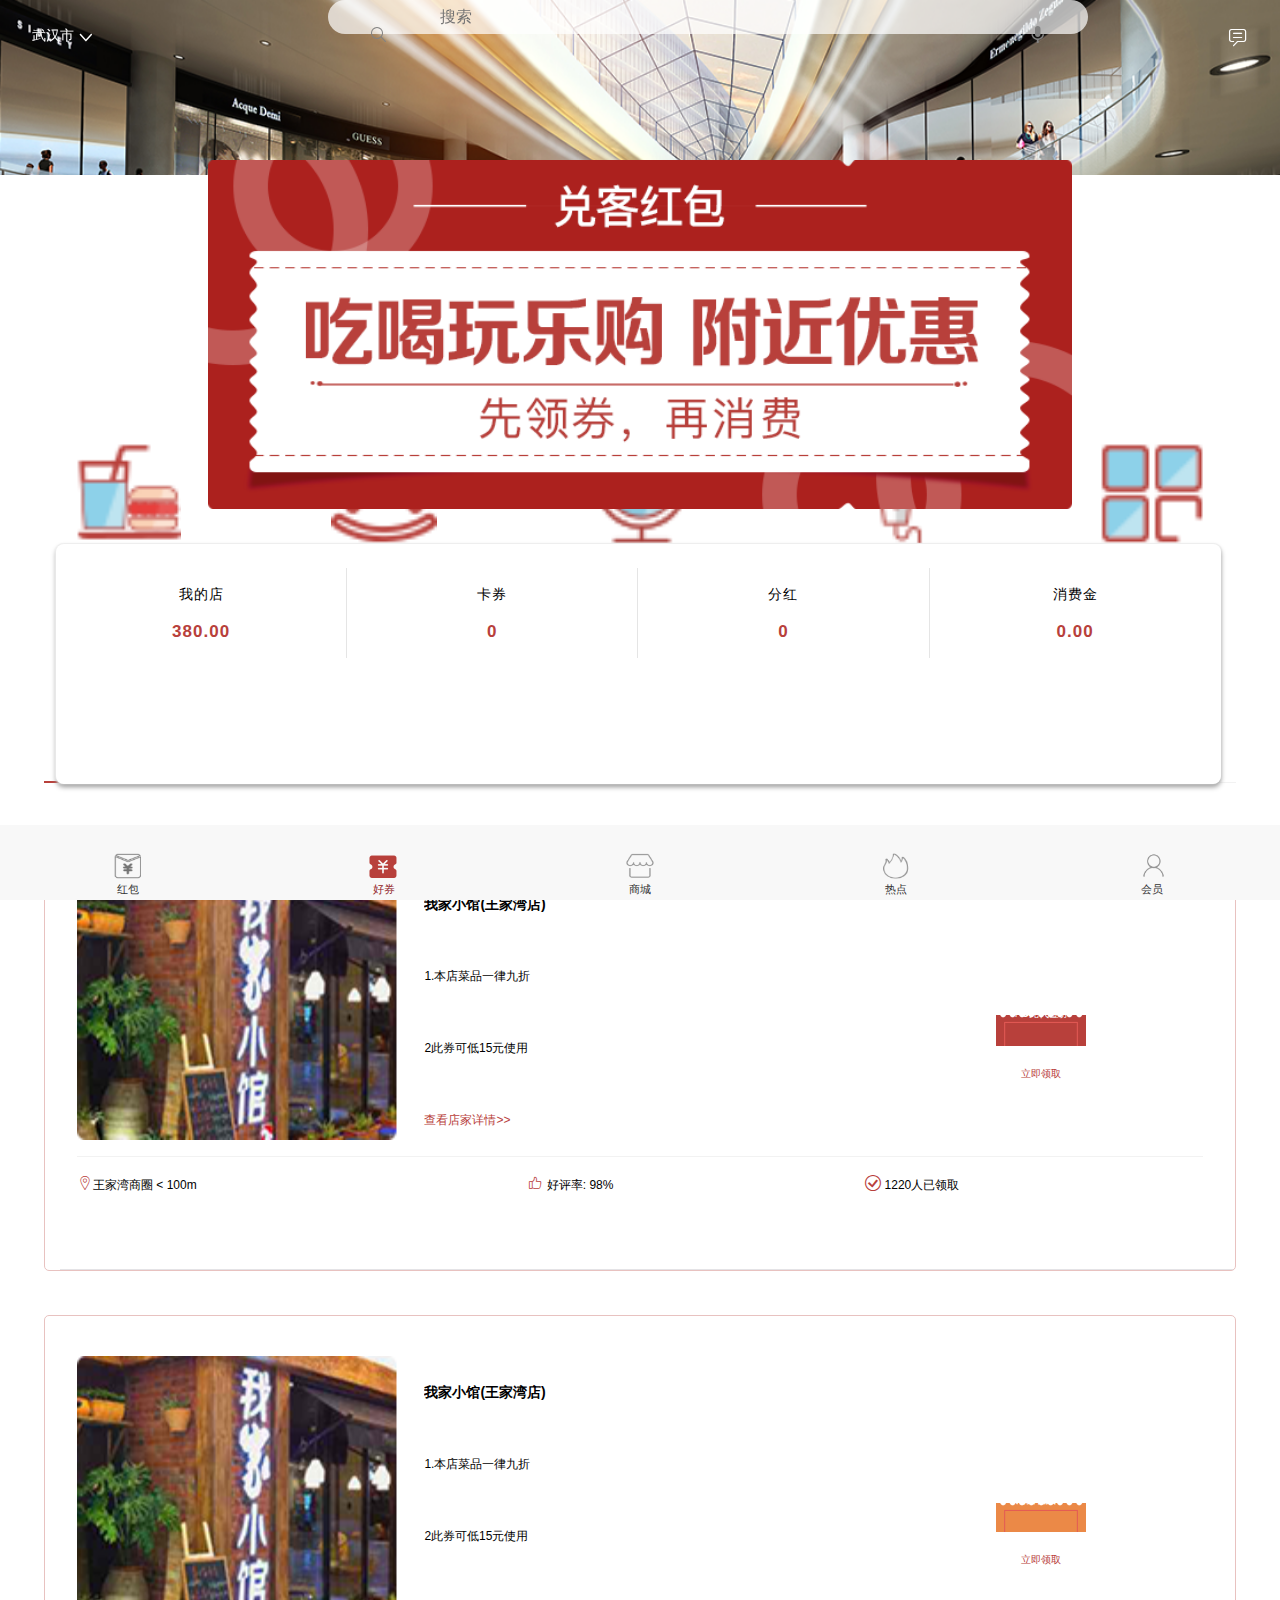
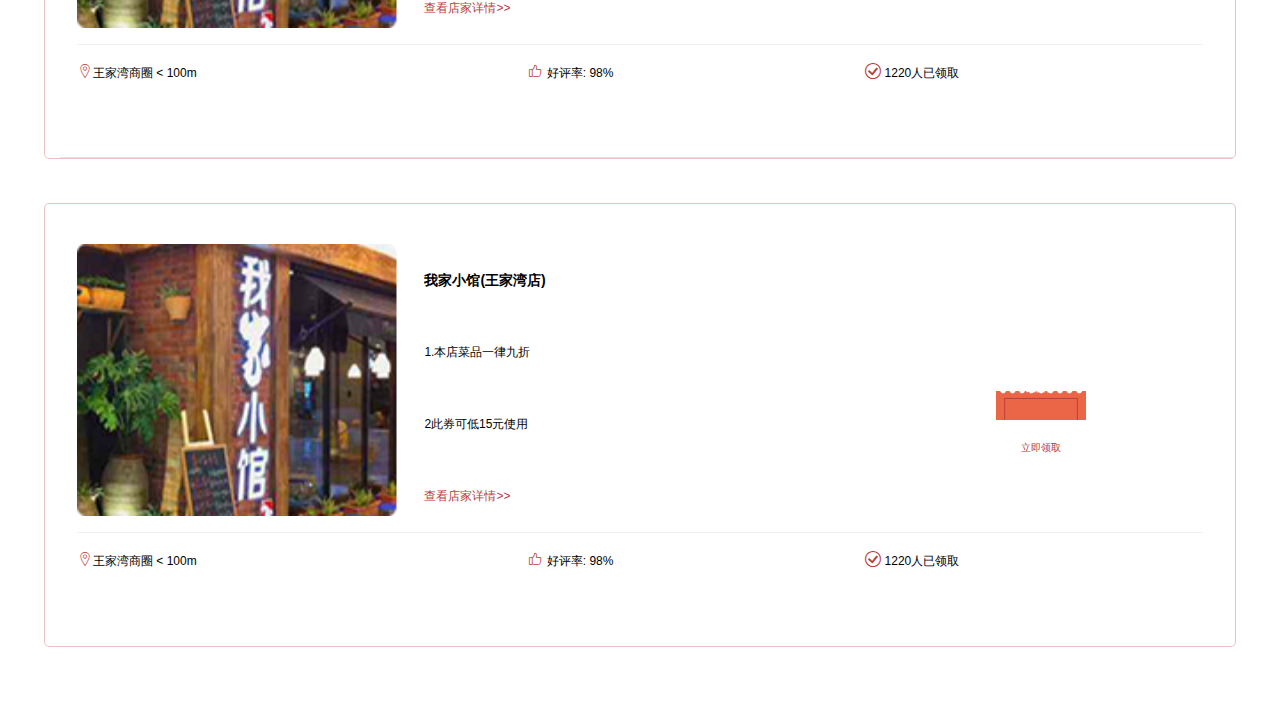
==== commit 6b9af0c4: "11" ====
--- a/coupons.html
+++ b/coupons.html
@@ -305,7 +305,7 @@
                                             <a class="w-topRight w-orangeImg">
 
                                                 <p>
-                                                    礼品券
+                                                    免费券
                                                 </p>
                                                 <p>
                                                     立即领取
--- a/css/common.css
+++ b/css/common.css
@@ -388,7 +388,6 @@
     border-top: 1px solid #f8f8f8;
     background: #f8f8f8;
     z-index: 100;
-    /* max-width: 640px; */
 }
 
 .r_footer {
@@ -441,10 +440,40 @@
     padding-top: 4px;
 }
 
+.mui-slider-indicator.mui-segmented-control{
+    position: fixed;
+    z-index: 100;
+    background-color: #fff;
+    top:0;
+}
+.mui-slider-progress-bar{
+    height: 0;
+}
+
+.mui-r-cp{
+    margin-top: 40px;
+}
 .r-integral ul li a p {
     color: #3f3f3f;
     font-size: 10px;
     white-space: nowrap;
+}
+.mui-segmented-control.mui-segmented-control-inverted .mui-control-item{
+    color: #262626;
+    font-weight: 700;
+    font-size: 13px;
+}
+.mui-segmented-control.mui-segmented-control-inverted .mui-control-item.mui-active{
+    color: #b8403b;
+    border-bottom: 2px solid #b8403b!important;
+}; 
+.mui-segmented-control.mui-segmented-control-inverted ~ .mui-slider-progress-bar
+{
+    background-color: #b8403b;
+}
+
+.mui-slider-progress-bar{
+    background-color: #b8403b;
 }
 
 .r-integral-h img {
@@ -944,7 +973,6 @@
 }
 
 .w-classify {
-    /* padding: 0 0.25rem; */
     background-color: #fff;
     padding-top: 2.5rem;
     padding-bottom: 0.25rem;
@@ -966,7 +994,6 @@
 }
 
 .w-classify-two li a p {
-    /* margin-top: 0.1rem; */
     margin-bottom: 0;
     color: #626262;
 }
@@ -1029,70 +1056,8 @@
     color: #902126 !important;
 }
 
-/* .two-icon-hb {
-    background: url('../images/imgs/tab/红包.png') no-repeat;
-    width: 30px;
-    height: 26px;
-    background-size: 30px 26px;
-    display: block;
-    margin: 0 auto;
-}
-
-.two-icon-hq {
-    background: url('../images/imgs/tab/优惠券(1)-01.png') no-repeat;
-    width: 30px;
-    height: 26px;
-    background-size: 30px 26px;
-    display: block;
-    margin: 0 auto;
-}
-
-.two-icon-sc {
-    background: url('../images/imgs/tab/商城.png') no-repeat;
-    width: 30px;
-    height: 26px;
-    background-size: 30px 26px;
-    display: block;
-    margin: 0 auto;
-}
-
-.two-icon-rd {
-    background: url('../images/imgs/tab/热点.png') no-repeat;
-    width: 30px;
-    height: 26px;
-    background-size: 30px 26px;
-    display: block;
-    margin: 0 auto;
-}
-
-.two-icon-hy {
-    background: url('../images/imgs/tab/会员.png') no-repeat;
-    width: 23px;
-    height: 26px;
-    background-size: 23px 25px;
-    display: block;
-    margin: 0 auto;
-}
-
-.two-icon-hb:hover {
-    background: url('../images/imgs/tab/红包2.png') no-repeat;
-}
-
-.two-icon-hq:hover {
-    background: url('../images/imgs/tab/优惠券1.png') no-repeat;
-}
-
-.two-icon-sc:hover {
-    background: url('../images/imgs/tab/商城2.png') no-repeat;
-}
-
-.two-icon-rd:hover {
-    background: url('../images/imgs/tab/热点拷贝.png') no-repeat;
-}
-
-.two-icon-hy:hover {
-    background: url('../images/imgs/tab/会员2.png') no-repeat;
-} */
+
+
 
 /* 优惠券 */
 
@@ -1201,6 +1166,10 @@
 
 .w-orangeImg {
     background: url('../images/w-imgs/coupons/bjimg3.png') no-repeat center center;
+}
+.w-yellowImg p:first-child,
+.w-orangeImg p:first-child{
+    font-weight: 600;
 }
 
 .w-couponInfoItemTop .w-topRight p {
@@ -1520,28 +1489,42 @@
     left: 5.5rem;
     top: 3.7rem;
 }
-
+.r-cp-c-left img{
+    width: 95px!important;    
+}
 
 .r-coupon-header{
     height: 40px;
-    border-bottom:1px solid #ccc;
+    /* border-bottom:1px solid #ccc; */
+}
+.r-coupon-header ul{
+    overflow: hidden;
+    /* border-bottom:1px solid #ccc;  */
 }
 .r-coupon-header ul li{
-    float: left;
-    width: 33.3%;
-    line-height: 40px;
+    /* float: left; */
+    box-sizing: border-box;
+    padding: 0 20px;
+    /* width: 33.3%; */
+    /* line-height: 40px; */
     color: #262626;
     font-size: 10px;
-    text-align: center
+    /* text-align: center */
+}
+.r-coupon-header ul .active a{
+    display: block;
+    border-bottom: 1px solid #b8403b;
 }
 .r-coupon-header ul li a{
     color: #262626;
     font-weight: 700;
+    font-size: 13px;
 }
 
 .r-cp-c{
     padding: .7rem;
     padding-bottom: 3rem;
+    background-color: #fff;
 }
 .r-cp-c ul li{
     border: solid 1px #e8c2c0;
@@ -1573,7 +1556,7 @@
 .r-cp-c-center-box{
     background-color: #fffbec;
     /* margin-top: 10px; */
-    padding: .5rem 0 0 0;
+    padding: .5rem 0 4px 0;
 }
 .r-cp-c-center-box h3{
     font-size: 15px;
@@ -1583,7 +1566,8 @@
 .r-cp-c-center-box p{
     color: #808080;
     font-size: 10px;
-    padding-top: 8px;
+    /* padding-top: 8px; */
+    padding-top: 4px;
 }
 .r-cp-c-right-a{
     position: absolute;
@@ -1596,7 +1580,7 @@
     right:0px;
     font-size: 10px;
     background-color: #ff1e36;
-    color:#fff;
+    color:#fff!important;
 }
 .r-cp-c-bottom{
     position: absolute;
@@ -1689,6 +1673,21 @@
         right: 20px;
         bottom: 13px;
     }
+    .r-cp-c-left img{
+        width: 70px;
+    }
+    .r-cp-c-center h5{
+        font-size: 11px;
+    }
+    .r-cp-c-center-box{
+        padding: 0;
+    }
+    .r-cp-c-center-box p{
+        padding-top: 0;
+    }
+    .r-cp-c-left img{
+        width: 70px!important;    
+    }
 }
 
 @media screen and (min-width: 414px) {
